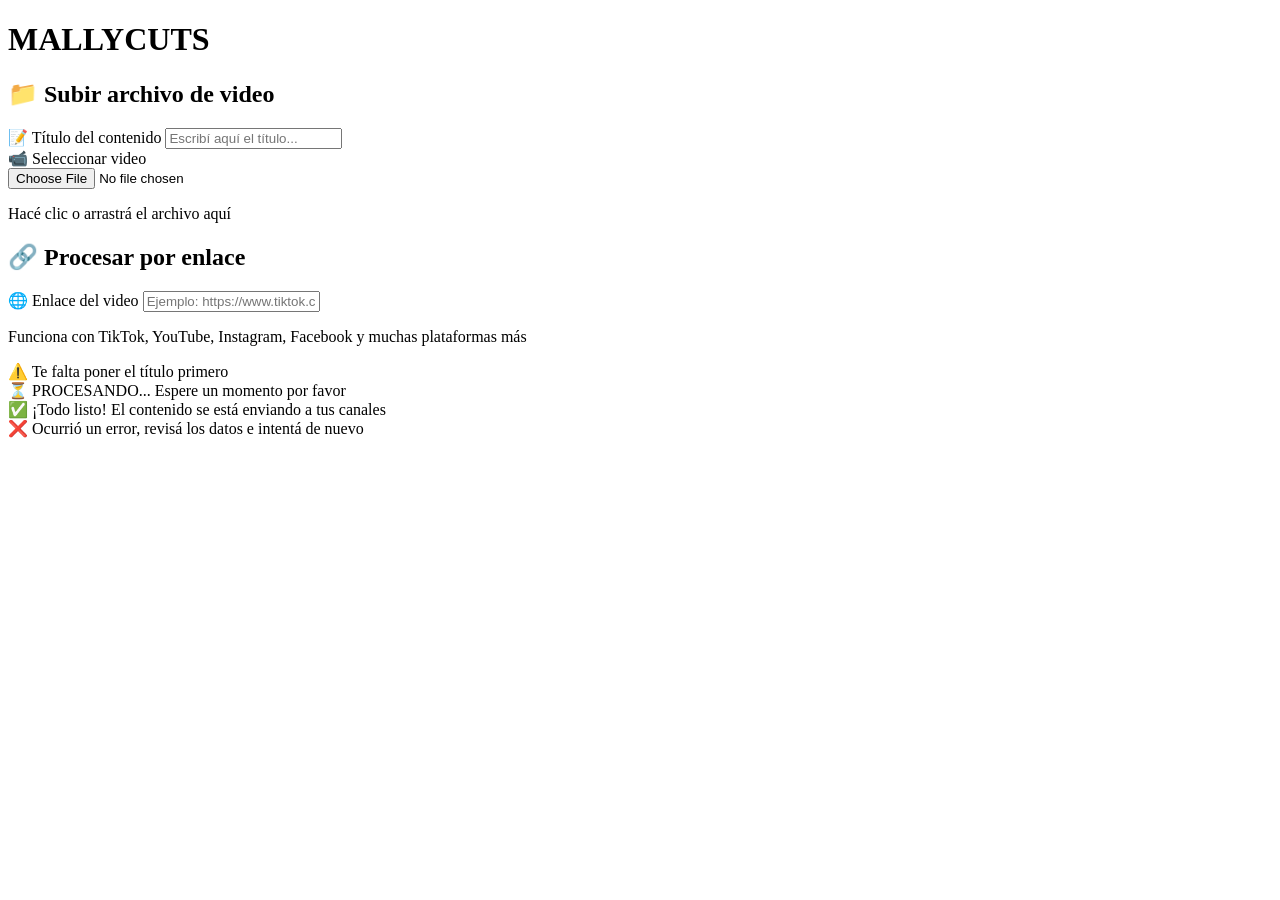
==== public/index.html @ 742247d6 "Crear public/index.html" ====
<!DOCTYPE html>
<html lang="es">
<head>
    <meta charset="UTF-8">
    <meta name="viewport" content="width=device-width, initial-scale=1.0">
    <title>MallyCuts</title>
    <link rel="stylesheet" href="estilo.css">
</head>
<body>
    <div class="contenedor-principal">
        <!-- TÍTULO PRINCIPAL -->
        <h1>MALLYCUTS</h1>

        <!-- 📤 SECCIÓN 1: SUBIR ARCHIVO DE VIDEO -->
        <div class="seccion">
            <h2>📁 Subir archivo de video</h2>
            <div class="caja-formulario">
                <div class="campo">
                    <label for="titulo">📝 Título del contenido</label>
                    <input 
                        type="text" 
                        id="titulo" 
                        placeholder="Escribí aquí el título..." 
                        autocomplete="off"
                    >
                </div>

                <div class="campo">
                    <label for="video">📹 Seleccionar video</label>
                    <div class="area-subida" id="areaSubida">
                        <input type="file" id="video" accept="video/*">
                        <p id="textoAyuda">Hacé clic o arrastrá el archivo aquí</p>
                        <span id="nombreArchivo" class="nombre-archivo"></span>
                    </div>
                </div>
            </div>
        </div>

        <!-- 🔗 SECCIÓN 2: PROCESAR POR ENLACE -->
        <div class="seccion">
            <h2>🔗 Procesar por enlace</h2>
            <div class="caja-formulario">
                <div class="campo">
                    <label for="enlace">🌐 Enlace del video</label>
                    <input 
                        type="url" 
                        id="enlace" 
                        placeholder="Ejemplo: https://www.tiktok.com/@usuario/video/123456789" 
                        autocomplete="off"
                    >
                    <p class="texto-ayuda">Funciona con TikTok, YouTube, Instagram, Facebook y muchas plataformas más</p>
                </div>
            </div>
        </div>

        <!-- ZONA DE MENSAJES DE ESTADO -->
        <div class="zona-mensajes">
            <div id="mensajeAlerta" class="mensaje alerta">
                ⚠️ Te falta poner el título primero
            </div>
            <div id="mensajeProcesando" class="mensaje procesando">
                ⏳ PROCESANDO... Espere un momento por favor
            </div>
            <div id="mensajeExito" class="mensaje exito">
                ✅ ¡Todo listo! El contenido se está enviando a tus canales
            </div>
            <div id="mensajeError" class="mensaje error">
                ❌ Ocurrió un error, revisá los datos e intentá de nuevo
            </div>
        </div>
    </div>

    <script>
        // --------------------------
        // ELEMENTOS DEL HTML
        // --------------------------
        // Para subir archivos
        const inputTitulo = document.getElementById('titulo');
        const inputVideo = document.getElementById('video');
        const textoAyuda = document.getElementById('textoAyuda');
        const nombreArchivo = document.getElementById('nombreArchivo');
        const areaSubida = document.getElementById('areaSubida');

        // Para procesar enlaces
        const inputEnlace = document.getElementById('enlace');

        // Mensajes
        const mensajeAlerta = document.getElementById('mensajeAlerta');
        const mensajeProcesando = document.getElementById('mensajeProcesando');
        const mensajeExito = document.getElementById('mensajeExito');
        const mensajeError = document.getElementById('mensajeError');

        // --------------------------
        // FUNCIONES AUXILIARES
        // --------------------------
        // Ocultar todos los mensajes
        function ocultarTodosLosMensajes() {
            mensajeAlerta.style.display = 'none';
            mensajeProcesando.style.display = 'none';
            mensajeExito.style.display = 'none';
            mensajeError.style.display = 'none';
        }

        // Mostrar solo el mensaje que corresponda
        function mostrarMensaje(mensaje) {
            ocultarTodosLosMensajes();
            mensaje.style.display = 'block';
        }

        // --------------------------
        // LÓGICA PARA SUBIR ARCHIVOS
        // --------------------------
        function verificarYProcesarArchivo() {
            const tituloEscrito = inputTitulo.value.trim();
            const archivoSeleccionado = inputVideo.files.length > 0;

            // Si hay video pero NO hay título
            if (archivoSeleccionado && !tituloEscrito) {
                mostrarMensaje(mensajeAlerta);
                return false;
            }

            // Si ya tenemos las dos cosas: ¡PROCESAR AUTOMÁTICAMENTE!
            if (tituloEscrito && archivoSeleccionado) {
                mostrarMensaje(mensajeProcesando);

                // Preparamos los datos para enviar
                const formData = new FormData();
                formData.append('titulo', tituloEscrito);
                formData.append('video', inputVideo.files[0]);

                // Enviamos al servidor
                fetch('/procesar', {
                    method: 'POST',
                    body: formData
                })
                .then(respuesta => respuesta.json())
                .then(datos => {
                    if (datos.status === 'ok') {
                        mostrarMensaje(mensajeExito);
                        // Limpiamos todo después de unos segundos
                        setTimeout(() => {
                            inputTitulo.value = '';
                            inputVideo.value = '';
                            nombreArchivo.textContent = '';
                            textoAyuda.style.display = 'block';
                            ocultarTodosLosMensajes();
                        }, 4500);
                    } else {
                        mostrarMensaje(mensajeError);
                    }
                })
                .catch(() => {
                    mostrarMensaje(mensajeError);
                });

                return true;
            }

            // Si falta alguno, no hacemos nada
            ocultarTodosLosMensajes();
            return false;
        }

        // Eventos para la sección de archivos
        inputTitulo.addEventListener('input', verificarYProcesarArchivo);

        inputVideo.addEventListener('change', () => {
            if (inputVideo.files.length > 0) {
                textoAyuda.style.display = 'none';
                nombreArchivo.textContent = `📁 Archivo: ${inputVideo.files[0].name}`;
            } else {
                textoAyuda.style.display = 'block';
                nombreArchivo.textContent = '';
            }
            verificarYProcesarArchivo();
        });

        // Efecto visual al arrastrar archivos
        areaSubida.addEventListener('dragover', (e) => {
            e.preventDefault();
            areaSubida.classList.add('activo');
        });

        areaSubida.addEventListener('dragleave', () => {
            areaSubida.classList.remove('activo');
        });

        areaSubida.addEventListener('drop', (e) => {
            e.preventDefault();
            areaSubida.classList.remove('activo');
            if (e.dataTransfer.files.length > 0) {
                inputVideo.files = e.dataTransfer.files;
                textoAyuda.style.display = 'none';
                nombreArchivo.textContent = `📁 Archivo: ${e.dataTransfer.files[0].name}`;
                verificarYProcesarArchivo();
            }
        });

        // --------------------------
        // LÓGICA PARA PROCESAR ENLACES
        // --------------------------
        function verificarYProcesarEnlace() {
            const enlaceIngresado = inputEnlace.value.trim();

            // Si el campo está vacío, no hacemos nada
            if (enlaceIngresado === '') {
                ocultarTodosLosMensajes();
                return;
            }

            // Si hay enlace, empezamos a procesar
            mostrarMensaje(mensajeProcesando);

            // Enviamos el enlace al servidor
            fetch('/procesar-enlace', {
                method: 'POST',
                headers: {
                    'Content-Type': 'application/json'
                },
                body: JSON.stringify({ enlace: enlaceIngresado })
            })
            .then(respuesta => respuesta.json())
            .then(datos => {
                if (datos.status === 'ok') {
                    mostrarMensaje(mensajeExito);
                    // Limpiamos el campo después de terminar
                    setTimeout(() => {
                        inputEnlace.value = '';
                        ocultarTodosLosMensajes();
                    }, 4500);
                } else {
                    mostrarMensaje(mensajeError);
                }
            })
            .catch(() => {
                mostrarMensaje(mensajeError);
            });
        }

        // Evento para que se procese automáticamente al terminar de escribir el enlace
        let temporizadorEnlace;
        inputEnlace.addEventListener('input', () => {
            // Esperamos 1.5 segundos después de que dejes de escribir para procesar
            clearTimeout(temporizadorEnlace);
            temporizadorEnlace = setTimeout(verificarYProcesarEnlace, 1500);
        });

    </script>
</body>
</html>
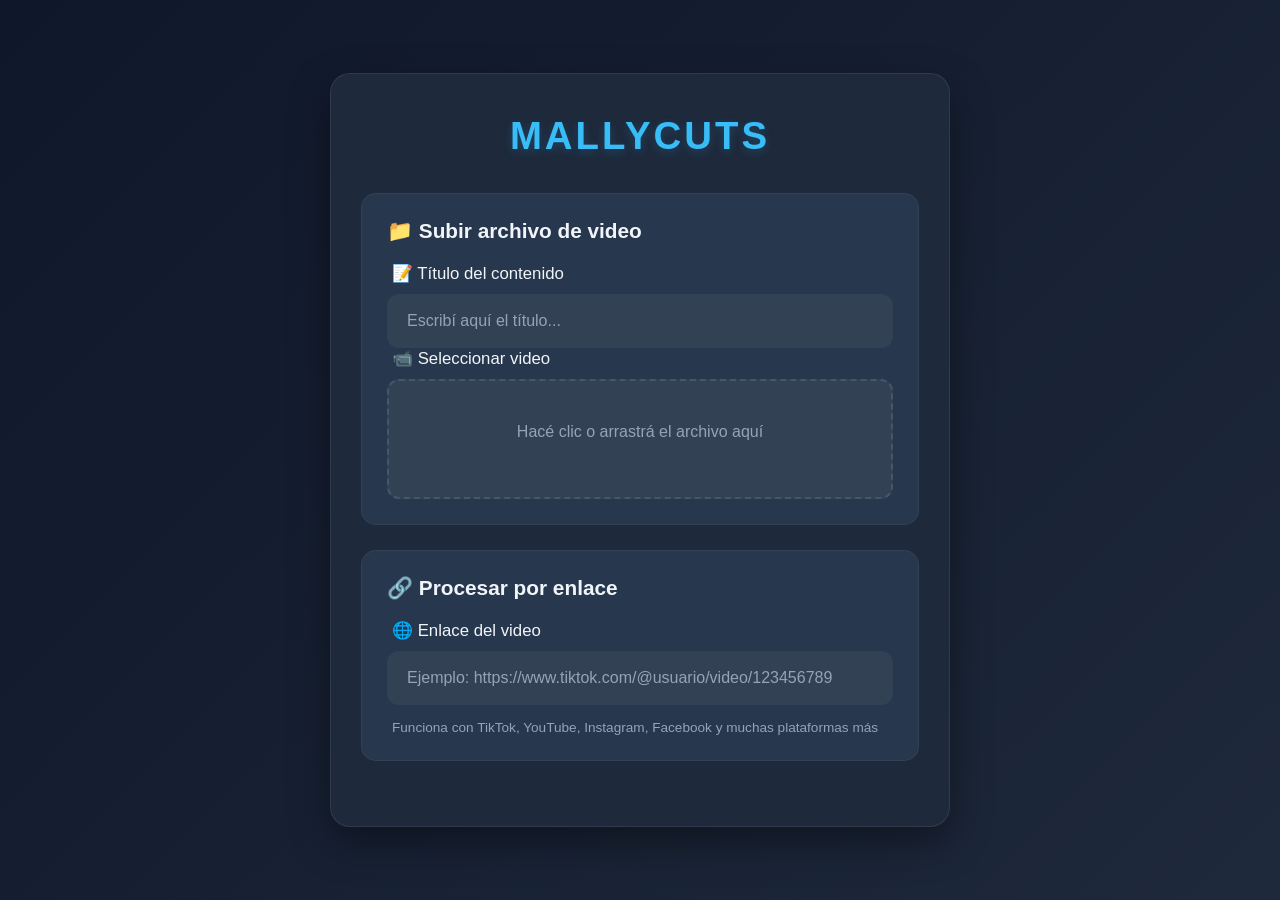
==== commit 1179c3a1: "Actualizar index.html" ====
--- a/public/index.html
+++ b/public/index.html
@@ -4,7 +4,7 @@
     <meta charset="UTF-8">
     <meta name="viewport" content="width=device-width, initial-scale=1.0">
     <title>MallyCuts</title>
-    <link rel="stylesheet" href="estilo.css">
+    <link rel="stylesheet" href="index.css">
 </head>
 <body>
     <div class="contenedor-principal">
--- a/public/index.css
+++ b/public/index.css
@@ -0,0 +1,285 @@
+/* ==============================================
+   🎨 ESTILOS GENERALES - MALLYCUTS
+   ============================================== */
+* {
+    margin: 0;
+    padding: 0;
+    box-sizing: border-box;
+    font-family: 'Segoe UI', Roboto, Oxygen, Ubuntu, Cantarell, sans-serif;
+}
+
+body {
+    background: linear-gradient(135deg, #0f172a 0%, #1e293b 100%);
+    min-height: 100vh;
+    display: flex;
+    align-items: center;
+    justify-content: center;
+    padding: 20px;
+}
+
+/* ==============================================
+   📦 CONTENEDOR PRINCIPAL
+   ============================================== */
+.contenedor-principal {
+    background-color: #1e293b;
+    width: 100%;
+    max-width: 620px;
+    border-radius: 20px;
+    padding: 40px 30px;
+    box-shadow: 0 15px 40px rgba(0, 0, 0, 0.4);
+    border: 1px solid rgba(255, 255, 255, 0.08);
+}
+
+/* ==============================================
+   📝 TÍTULO PRINCIPAL
+   ============================================== */
+h1 {
+    color: #38bdf8;
+    text-align: center;
+    font-size: 2.4rem;
+    font-weight: 800;
+    text-transform: uppercase;
+    letter-spacing: 3px;
+    margin-bottom: 35px;
+    text-shadow: 0 3px 10px rgba(56, 189, 248, 0.2);
+}
+
+/* ==============================================
+   🧩 SECCIONES DE CONTENIDO
+   ============================================== */
+.seccion {
+    background-color: #27374d;
+    border-radius: 15px;
+    padding: 25px;
+    margin-bottom: 25px;
+    border: 1px solid rgba(255, 255, 255, 0.05);
+    transition: transform 0.3s ease, box-shadow 0.3s ease;
+}
+
+.seccion:hover {
+    transform: translateY(-3px);
+    box-shadow: 0 8px 25px rgba(0, 0, 0, 0.2);
+}
+
+.seccion h2 {
+    color: #f1f5f9;
+    font-size: 1.3rem;
+    font-weight: 600;
+    margin-bottom: 20px;
+    display: flex;
+    align-items: center;
+    gap: 8px;
+}
+
+/* ==============================================
+   📋 CAMPOS DEL FORMULARIO
+   ============================================== */
+.campo {
+    display: flex;
+    flex-direction: column;
+    gap: 10px;
+}
+
+label {
+    color: #f1f5f9;
+    font-size: 1.05rem;
+    font-weight: 500;
+    padding-left: 5px;
+}
+
+/* Campo de texto y enlace */
+input[type="text"],
+input[type="url"] {
+    padding: 16px 18px;
+    border: 2px solid transparent;
+    border-radius: 12px;
+    background-color: #334155;
+    color: #f8fafc;
+    font-size: 1rem;
+    transition: all 0.3s ease;
+}
+
+input[type="text"]:focus,
+input[type="url"]:focus {
+    outline: none;
+    border-color: #38bdf8;
+    background-color: #27374d;
+    box-shadow: 0 0 0 4px rgba(56, 189, 248, 0.1);
+}
+
+input[type="text"]::placeholder,
+input[type="url"]::placeholder {
+    color: #94a3b8;
+}
+
+/* Texto de ayuda pequeño */
+.texto-ayuda {
+    color: #94a3b8;
+    font-size: 0.85rem;
+    margin-top: 5px;
+    padding-left: 5px;
+}
+
+/* ==============================================
+   📤 ÁREA DE SUBIDA DE ARCHIVOS
+   ============================================== */
+.area-subida {
+    position: relative;
+    padding: 40px 25px;
+    border: 2px dashed #475569;
+    border-radius: 12px;
+    background-color: #334155;
+    text-align: center;
+    cursor: pointer;
+    transition: all 0.3s ease;
+    min-height: 120px;
+    display: flex;
+    flex-direction: column;
+    align-items: center;
+    justify-content: center;
+    gap: 15px;
+}
+
+.area-subida:hover,
+.area-subida.activo {
+    border-color: #38bdf8;
+    background-color: #27374d;
+}
+
+.area-subida input[type="file"] {
+    position: absolute;
+    width: 100%;
+    height: 100%;
+    top: 0;
+    left: 0;
+    opacity: 0;
+    cursor: pointer;
+}
+
+#textoAyuda {
+    color: #94a3b8;
+    font-size: 1rem;
+    pointer-events: none;
+}
+
+.nombre-archivo {
+    color: #7dd3fc;
+    font-size: 1rem;
+    font-weight: 500;
+    display: inline-block;
+    pointer-events: none;
+}
+
+/* ==============================================
+   📢 ZONA DE MENSAJES
+   ============================================== */
+.zona-mensajes {
+    margin-top: 10px;
+}
+
+.mensaje {
+    padding: 16px 20px;
+    border-radius: 12px;
+    text-align: center;
+    font-weight: 500;
+    font-size: 1rem;
+    display: none;
+    animation: aparecer 0.4s ease;
+    line-height: 1.5;
+}
+
+@keyframes aparecer {
+    from {
+        opacity: 0;
+        transform: translateY(10px);
+    }
+    to {
+        opacity: 1;
+        transform: translateY(0);
+    }
+}
+
+/* 🟡 Mensaje de alerta / advertencia */
+.alerta {
+    background-color: rgba(251, 191, 36, 0.15);
+    color: #fbbf24;
+    border: 1px solid rgba(251, 191, 36, 0.3);
+}
+
+/* 🔵 Mensaje de procesando */
+.procesando {
+    background-color: rgba(56, 189, 248, 0.15);
+    color: #38bdf8;
+    border: 1px solid rgba(56, 189, 248, 0.3);
+    position: relative;
+    overflow: hidden;
+}
+
+/* Animación de carga */
+.procesando::after {
+    content: '';
+    position: absolute;
+    top: 0;
+    left: -100%;
+    width: 100%;
+    height: 100%;
+    background: linear-gradient(90deg, transparent, rgba(255, 255, 255, 0.12), transparent);
+    animation: cargando 1.6s infinite linear;
+}
+
+@keyframes cargando {
+    100% {
+        left: 100%;
+    }
+}
+
+/* 🟢 Mensaje de éxito */
+.exito {
+    background-color: rgba(34, 197, 94, 0.15);
+    color: #22c55e;
+    border: 1px solid rgba(34, 197, 94, 0.3);
+}
+
+/* 🔴 Mensaje de error */
+.error {
+    background-color: rgba(239, 68, 68, 0.15);
+    color: #ef4444;
+    border: 1px solid rgba(239, 68, 68, 0.3);
+}
+
+/* ==============================================
+   📱 ADAPTACIÓN A PANTALLAS PEQUEÑAS
+   ============================================== */
+@media (max-width: 480px) {
+    .contenedor-principal {
+        padding: 25px 20px;
+    }
+
+    h1 {
+        font-size: 1.8rem;
+        letter-spacing: 2px;
+    }
+
+    .seccion {
+        padding: 20px 15px;
+    }
+
+    .seccion h2 {
+        font-size: 1.15rem;
+    }
+
+    input[type="text"],
+    input[type="url"] {
+        padding: 14px 16px;
+        font-size: 0.95rem;
+    }
+
+    .area-subida {
+        padding: 30px 15px;
+    }
+
+    .mensaje {
+        font-size: 0.9rem;
+        padding: 14px 15px;
+    }
+}
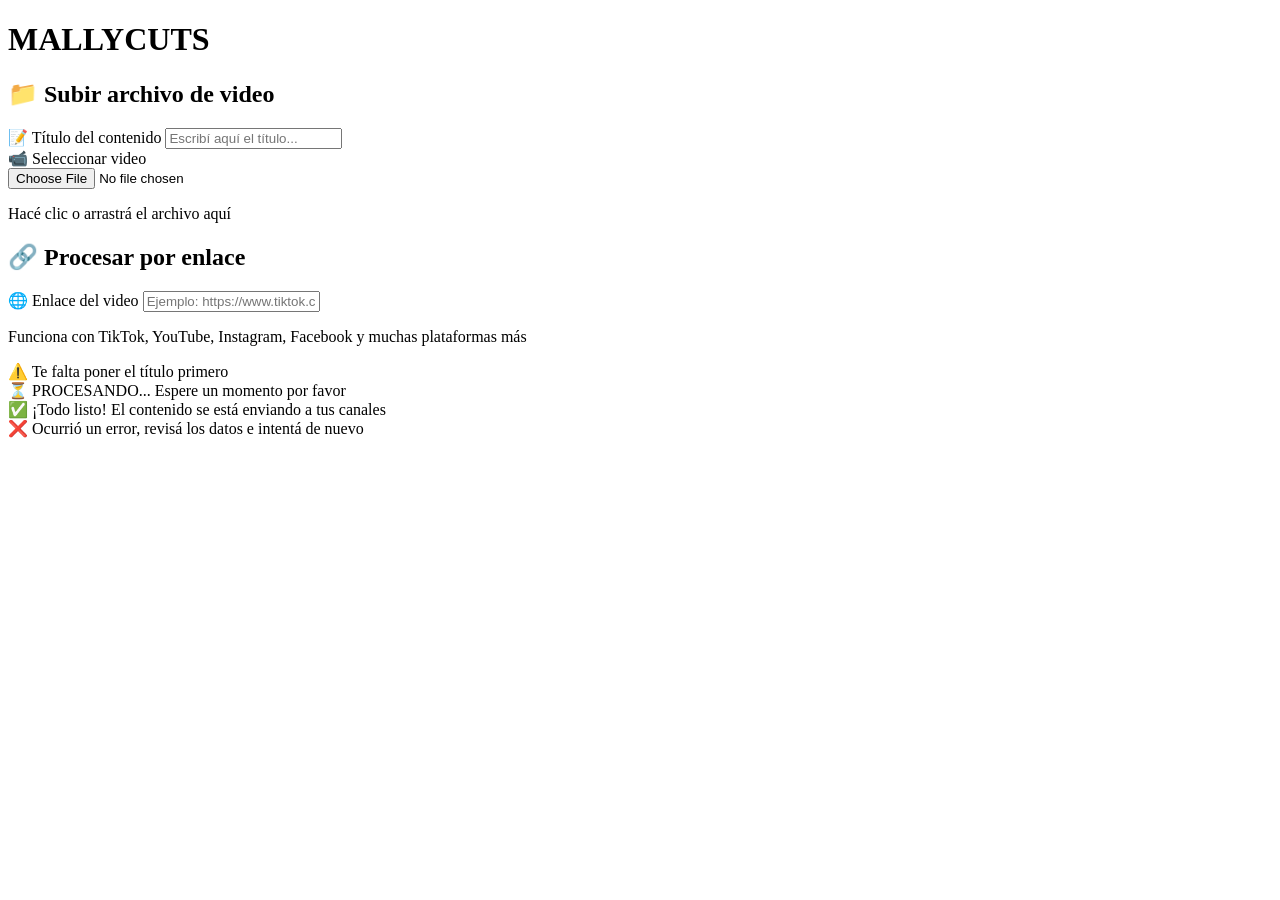
==== commit 249dc2ff: "Actualizar index.html" ====
--- a/public/index.html
+++ b/public/index.html
@@ -4,7 +4,7 @@
     <meta charset="UTF-8">
     <meta name="viewport" content="width=device-width, initial-scale=1.0">
     <title>MallyCuts</title>
-    <link rel="stylesheet" href="index.css">
+    <link rel="stylesheet" href="estilo.css">
 </head>
 <body>
     <div class="contenedor-principal">
@@ -31,6 +31,14 @@
                         <input type="file" id="video" accept="video/*">
                         <p id="textoAyuda">Hacé clic o arrastrá el archivo aquí</p>
                         <span id="nombreArchivo" class="nombre-archivo"></span>
+                    </div>
+                </div>
+
+                <!-- 📊 BARRA DE PROGRESO PARA SUBIDA -->
+                <div class="barra-progreso-contenedor" id="barraSubidaContenedor" style="display: none;">
+                    <div class="texto-progreso">Subiendo: <span id="porcentajeSubida">0%</span></div>
+                    <div class="barra-progreso-fondo">
+                        <div class="barra-progreso-relleno" id="barraSubida"></div>
                     </div>
                 </div>
             </div>
@@ -50,6 +58,14 @@
                     >
                     <p class="texto-ayuda">Funciona con TikTok, YouTube, Instagram, Facebook y muchas plataformas más</p>
                 </div>
+
+                <!-- 📊 BARRA DE PROGRESO PARA DESCARGA -->
+                <div class="barra-progreso-contenedor" id="barraDescargaContenedor" style="display: none;">
+                    <div class="texto-progreso">Procesando: <span id="porcentajeDescarga">0%</span></div>
+                    <div class="barra-progreso-fondo">
+                        <div class="barra-progreso-relleno" id="barraDescarga"></div>
+                    </div>
+                </div>
             </div>
         </div>
 
@@ -80,9 +96,15 @@
         const textoAyuda = document.getElementById('textoAyuda');
         const nombreArchivo = document.getElementById('nombreArchivo');
         const areaSubida = document.getElementById('areaSubida');
+        const barraSubidaContenedor = document.getElementById('barraSubidaContenedor');
+        const barraSubida = document.getElementById('barraSubida');
+        const porcentajeSubida = document.getElementById('porcentajeSubida');
 
         // Para procesar enlaces
         const inputEnlace = document.getElementById('enlace');
+        const barraDescargaContenedor = document.getElementById('barraDescargaContenedor');
+        const barraDescarga = document.getElementById('barraDescarga');
+        const porcentajeDescarga = document.getElementById('porcentajeDescarga');
 
         // Mensajes
         const mensajeAlerta = document.getElementById('mensajeAlerta');
@@ -107,6 +129,13 @@
             mensaje.style.display = 'block';
         }
 
+        // Reiniciar barra de progreso
+        function reiniciarBarra(barraContenedor, barraRelleno, textoPorcentaje) {
+            barraContenedor.style.display = 'none';
+            barraRelleno.style.width = '0%';
+            textoPorcentaje.textContent = '0%';
+        }
+
         // --------------------------
         // LÓGICA PARA SUBIR ARCHIVOS
         // --------------------------
@@ -123,36 +152,59 @@
             // Si ya tenemos las dos cosas: ¡PROCESAR AUTOMÁTICAMENTE!
             if (tituloEscrito && archivoSeleccionado) {
                 mostrarMensaje(mensajeProcesando);
+                reiniciarBarra(barraSubidaContenedor, barraSubida, porcentajeSubida);
+                barraSubidaContenedor.style.display = 'block';
 
                 // Preparamos los datos para enviar
                 const formData = new FormData();
                 formData.append('titulo', tituloEscrito);
                 formData.append('video', inputVideo.files[0]);
 
-                // Enviamos al servidor
-                fetch('/procesar', {
-                    method: 'POST',
-                    body: formData
-                })
-                .then(respuesta => respuesta.json())
-                .then(datos => {
-                    if (datos.status === 'ok') {
-                        mostrarMensaje(mensajeExito);
-                        // Limpiamos todo después de unos segundos
-                        setTimeout(() => {
-                            inputTitulo.value = '';
-                            inputVideo.value = '';
-                            nombreArchivo.textContent = '';
-                            textoAyuda.style.display = 'block';
-                            ocultarTodosLosMensajes();
-                        }, 4500);
+                // Creamos la petición para poder ver el progreso
+                const xhr = new XMLHttpRequest();
+                xhr.open('POST', '/procesar', true);
+
+                // Actualizar barra mientras se sube
+                xhr.upload.addEventListener('progress', (e) => {
+                    if (e.lengthComputable) {
+                        const porcentaje = Math.round((e.loaded / e.total) * 100);
+                        barraSubida.style.width = `${porcentaje}%`;
+                        porcentajeSubida.textContent = `${porcentaje}%`;
+                    }
+                });
+
+                // Cuando termina de subir
+                xhr.onload = function() {
+                    reiniciarBarra(barraSubidaContenedor, barraSubida, porcentajeSubida);
+                    
+                    if (xhr.status === 200) {
+                        const datos = JSON.parse(xhr.responseText);
+                        if (datos.status === 'ok') {
+                            mostrarMensaje(mensajeExito);
+                            // Limpiamos todo después de unos segundos
+                            setTimeout(() => {
+                                inputTitulo.value = '';
+                                inputVideo.value = '';
+                                nombreArchivo.textContent = '';
+                                textoAyuda.style.display = 'block';
+                                ocultarTodosLosMensajes();
+                            }, 4500);
+                        } else {
+                            mostrarMensaje(mensajeError);
+                        }
                     } else {
                         mostrarMensaje(mensajeError);
                     }
-                })
-                .catch(() => {
+                };
+
+                // Si hay error
+                xhr.onerror = function() {
+                    reiniciarBarra(barraSubidaContenedor, barraSubida, porcentajeSubida);
                     mostrarMensaje(mensajeError);
-                });
+                };
+
+                // Enviamos el archivo
+                xhr.send(formData);
 
                 return true;
             }
@@ -200,6 +252,30 @@
         // --------------------------
         // LÓGICA PARA PROCESAR ENLACES
         // --------------------------
+        function simularProgresoDescarga() {
+            // Como el progreso real de descarga está del lado del servidor, simulamos un progreso fluido
+            let progreso = 0;
+            const intervalo = setInterval(() => {
+                // Aumentamos de forma gradual, más lento al final
+                if (progreso < 30) {
+                    progreso += Math.random() * 8;
+                } else if (progreso < 70) {
+                    progreso += Math.random() * 4;
+                } else if (progreso < 90) {
+                    progreso += Math.random() * 1.5;
+                } else {
+                    progreso += 0.3;
+                }
+
+                // Redondeamos y limitamos a 99% hasta que termine todo
+                progreso = Math.min(Math.round(progreso), 99);
+                barraDescarga.style.width = `${progreso}%`;
+                porcentajeDescarga.textContent = `${progreso}%`;
+            }, 300);
+
+            return intervalo;
+        }
+
         function verificarYProcesarEnlace() {
             const enlaceIngresado = inputEnlace.value.trim();
 
@@ -211,6 +287,11 @@
 
             // Si hay enlace, empezamos a procesar
             mostrarMensaje(mensajeProcesando);
+            reiniciarBarra(barraDescargaContenedor, barraDescarga, porcentajeDescarga);
+            barraDescargaContenedor.style.display = 'block';
+
+            // Iniciamos la simulación de progreso
+            const intervaloProgreso = simularProgresoDescarga();
 
             // Enviamos el enlace al servidor
             fetch('/procesar-enlace', {
@@ -222,18 +303,30 @@
             })
             .then(respuesta => respuesta.json())
             .then(datos => {
-                if (datos.status === 'ok') {
-                    mostrarMensaje(mensajeExito);
-                    // Limpiamos el campo después de terminar
-                    setTimeout(() => {
-                        inputEnlace.value = '';
-                        ocultarTodosLosMensajes();
-                    }, 4500);
-                } else {
-                    mostrarMensaje(mensajeError);
-                }
+                clearInterval(intervaloProgreso);
+                
+                // Ponemos la barra al 100% al terminar
+                barraDescarga.style.width = `100%`;
+                porcentajeDescarga.textContent = `100%`;
+
+                setTimeout(() => {
+                    reiniciarBarra(barraDescargaContenedor, barraDescarga, porcentajeDescarga);
+                    
+                    if (datos.status === 'ok') {
+                        mostrarMensaje(mensajeExito);
+                        // Limpiamos el campo después de terminar
+                        setTimeout(() => {
+                            inputEnlace.value = '';
+                            ocultarTodosLosMensajes();
+                        }, 4500);
+                    } else {
+                        mostrarMensaje(mensajeError);
+                    }
+                }, 800);
             })
             .catch(() => {
+                clearInterval(intervaloProgreso);
+                reiniciarBarra(barraDescargaContenedor, barraDescarga, porcentajeDescarga);
                 mostrarMensaje(mensajeError);
             });
         }
@@ -248,4 +341,4 @@
 
     </script>
 </body>
-</html>+</html>
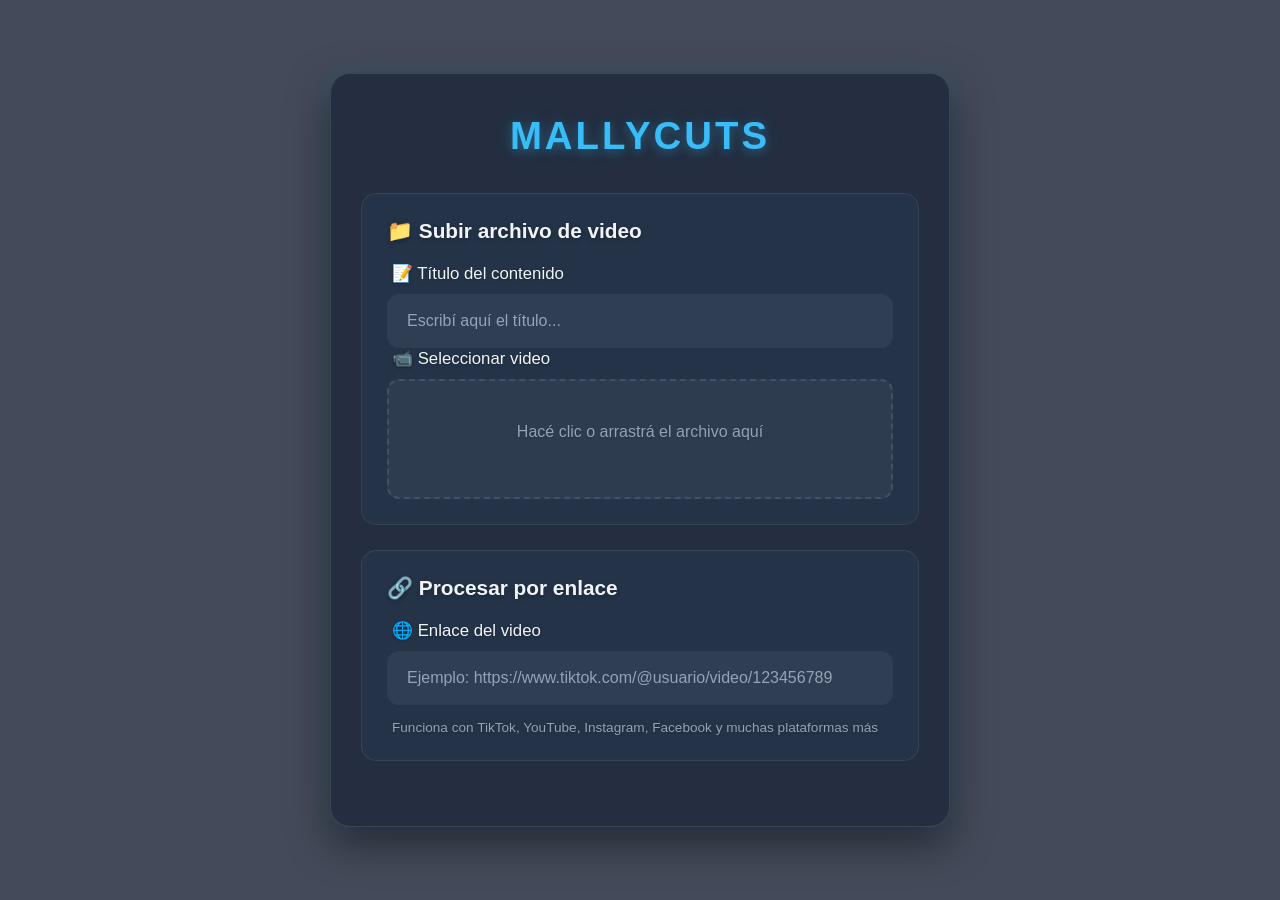
==== commit f753ecb7: "Actualizar index.html" ====
--- a/public/index.html
+++ b/public/index.html
@@ -4,7 +4,7 @@
     <meta charset="UTF-8">
     <meta name="viewport" content="width=device-width, initial-scale=1.0">
     <title>MallyCuts</title>
-    <link rel="stylesheet" href="estilo.css">
+    <link rel="stylesheet" href="index.css">
 </head>
 <body>
     <div class="contenedor-principal">
--- a/public/index.css
+++ b/public/index.css
@@ -0,0 +1,450 @@
+/* ==============================================
+   🎨 ESTILOS GENERALES - MALLYCUTS
+   ============================================== */
+* {
+    margin: 0;
+    padding: 0;
+    box-sizing: border-box;
+    font-family: 'Segoe UI', Roboto, Oxygen, Ubuntu, Cantarell, sans-serif;
+}
+
+body {
+    /* Imagen de fondo en alta calidad 4K */
+    background: url('https://i.pinimg.com/736x/9a/1f/27/9a1f276487119103122343588966869c.jpg') no-repeat center center fixed;
+    background-size: cover;
+    background-attachment: fixed;
+    position: relative;
+    min-height: 100vh;
+    display: flex;
+    align-items: center;
+    justify-content: center;
+    padding: 20px;
+}
+
+/* Capa de oscuridad para que el texto se lea bien */
+body::before {
+    content: '';
+    position: absolute;
+    top: 0;
+    left: 0;
+    width: 100%;
+    height: 100%;
+    background-color: rgba(15, 23, 42, 0.78);
+    z-index: 1;
+}
+
+/* Todos los elementos se colocan por encima de la capa oscura */
+.contenedor-principal {
+    position: relative;
+    z-index: 2;
+    background-color: rgba(30, 41, 59, 0.82);
+    width: 100%;
+    max-width: 620px;
+    border-radius: 20px;
+    padding: 40px 30px;
+    box-shadow: 0 15px 40px rgba(0, 0, 0, 0.5), 0 0 30px rgba(56, 189, 248, 0.15);
+    border: 1px solid rgba(255, 255, 255, 0.1);
+    backdrop-filter: blur(8px);
+    -webkit-backdrop-filter: blur(8px);
+}
+
+/* ==============================================
+   📝 TÍTULO PRINCIPAL
+   ============================================== */
+h1 {
+    color: #38bdf8;
+    text-align: center;
+    font-size: 2.4rem;
+    font-weight: 800;
+    text-transform: uppercase;
+    letter-spacing: 3px;
+    margin-bottom: 35px;
+    text-shadow: 0 3px 10px rgba(56, 189, 248, 0.3), 0 0 20px rgba(56, 189, 248, 0.15);
+}
+
+/* ==============================================
+   🧩 SECCIONES DE CONTENIDO
+   ============================================== */
+.seccion {
+    background-color: rgba(39, 55, 77, 0.8);
+    border-radius: 15px;
+    padding: 25px;
+    margin-bottom: 25px;
+    border: 1px solid rgba(255, 255, 255, 0.08);
+    transition: transform 0.3s ease, box-shadow 0.3s ease;
+    backdrop-filter: blur(5px);
+    -webkit-backdrop-filter: blur(5px);
+}
+
+.seccion:hover {
+    transform: translateY(-3px);
+    box-shadow: 0 8px 25px rgba(0, 0, 0, 0.3), 0 0 15px rgba(56, 189, 248, 0.1);
+}
+
+.seccion h2 {
+    color: #f1f5f9;
+    font-size: 1.3rem;
+    font-weight: 600;
+    margin-bottom: 20px;
+    display: flex;
+    align-items: center;
+    gap: 8px;
+    text-shadow: 0 2px 5px rgba(0, 0, 0, 0.3);
+}
+
+/* ==============================================
+   📋 CAMPOS DEL FORMULARIO
+   ============================================== */
+.campo {
+    display: flex;
+    flex-direction: column;
+    gap: 10px;
+}
+
+label {
+    color: #f1f5f9;
+    font-size: 1.05rem;
+    font-weight: 500;
+    padding-left: 5px;
+    text-shadow: 0 1px 3px rgba(0, 0, 0, 0.3);
+}
+
+/* Campos de texto y enlace */
+input[type="text"],
+input[type="url"] {
+    padding: 16px 18px;
+    border: 2px solid transparent;
+    border-radius: 12px;
+    background-color: rgba(51, 65, 85, 0.8);
+    color: #f8fafc;
+    font-size: 1rem;
+    transition: all 0.3s ease;
+    backdrop-filter: blur(3px);
+    -webkit-backdrop-filter: blur(3px);
+}
+
+input[type="text"]:focus,
+input[type="url"]:focus {
+    outline: none;
+    border-color: #38bdf8;
+    background-color: rgba(39, 55, 77, 0.9);
+    box-shadow: 0 0 0 4px rgba(56, 189, 248, 0.15), 0 2px 10px rgba(0, 0, 0, 0.2);
+}
+
+input[type="text"]::placeholder,
+input[type="url"]::placeholder {
+    color: #94a3b8;
+}
+
+/* Texto de ayuda pequeño */
+.texto-ayuda {
+    color: #94a3b8;
+    font-size: 0.85rem;
+    margin-top: 5px;
+    padding-left: 5px;
+    text-shadow: 0 1px 2px rgba(0, 0, 0, 0.2);
+}
+
+/* ==============================================
+   📤 ÁREA DE SUBIDA DE ARCHIVOS
+   ============================================== */
+.area-subida {
+    position: relative;
+    padding: 40px 25px;
+    border: 2px dashed rgba(71, 85, 105, 0.8);
+    border-radius: 12px;
+    background-color: rgba(51, 65, 85, 0.7);
+    text-align: center;
+    cursor: pointer;
+    transition: all 0.3s ease;
+    min-height: 120px;
+    display: flex;
+    flex-direction: column;
+    align-items: center;
+    justify-content: center;
+    gap: 15px;
+    backdrop-filter: blur(3px);
+    -webkit-backdrop-filter: blur(3px);
+}
+
+.area-subida:hover,
+.area-subida.activo {
+    border-color: #38bdf8;
+    background-color: rgba(39, 55, 77, 0.8);
+    box-shadow: 0 0 15px rgba(56, 189, 248, 0.1);
+}
+
+.area-subida input[type="file"] {
+    position: absolute;
+    width: 100%;
+    height: 100%;
+    top: 0;
+    left: 0;
+    opacity: 0;
+    cursor: pointer;
+}
+
+#textoAyuda {
+    color: #94a3b8;
+    font-size: 1rem;
+    pointer-events: none;
+    text-shadow: 0 1px 2px rgba(0, 0, 0, 0.2);
+}
+
+.nombre-archivo {
+    color: #7dd3fc;
+    font-size: 1rem;
+    font-weight: 500;
+    display: inline-block;
+    pointer-events: none;
+    text-shadow: 0 1px 3px rgba(0, 0, 0, 0.3);
+}
+
+/* ==============================================
+   📊 BARRA DE PROGRESO
+   ============================================== */
+.barra-progreso-contenedor {
+    margin-top: 20px;
+    width: 100%;
+}
+
+.texto-progreso {
+    color: #f1f5f9;
+    font-size: 0.95rem;
+    font-weight: 500;
+    margin-bottom: 8px;
+    display: flex;
+    justify-content: space-between;
+    align-items: center;
+    text-shadow: 0 1px 3px rgba(0, 0, 0, 0.3);
+}
+
+.barra-progreso-fondo {
+    width: 100%;
+    height: 14px;
+    background-color: rgba(51, 65, 85, 0.8);
+    border-radius: 10px;
+    overflow: hidden;
+    border: 1px solid rgba(255, 255, 255, 0.08);
+    box-shadow: inset 0 2px 5px rgba(0, 0, 0, 0.2);
+}
+
+.barra-progreso-relleno {
+    height: 100%;
+    width: 0%;
+    background: linear-gradient(90deg, #0ea5e9 0%, #38bdf8 50%, #7dd3fc 100%);
+    border-radius: 10px;
+    transition: width 0.3s ease;
+    box-shadow: 0 0 10px rgba(56, 189, 248, 0.4);
+    position: relative;
+    overflow: hidden;
+}
+
+/* Efecto brillante que recorre la barra */
+.barra-progreso-relleno::after {
+    content: '';
+    position: absolute;
+    top: 0;
+    left: -100%;
+    width: 100%;
+    height: 100%;
+    background: linear-gradient(90deg, transparent, rgba(255, 255, 255, 0.2), transparent);
+    animation: brillo 1.8s infinite linear;
+}
+
+@keyframes brillo {
+    100% {
+        left: 100%;
+    }
+}
+
+/* ==============================================
+   📢 ZONA DE MENSAJES
+   ============================================== */
+.zona-mensajes {
+    margin-top: 10px;
+}
+
+.mensaje {
+    padding: 16px 20px;
+    border-radius: 12px;
+    text-align: center;
+    font-weight: 500;
+    font-size: 1rem;
+    display: none;
+    animation: aparecer 0.4s ease;
+    line-height: 1.5;
+    text-shadow: 0 1px 3px rgba(0, 0, 0, 0.3);
+    backdrop-filter: blur(3px);
+    -webkit-backdrop-filter: blur(3px);
+}
+
+@keyframes aparecer {
+    from {
+        opacity: 0;
+        transform: translateY(10px);
+    }
+    to {
+        opacity: 1;
+        transform: translateY(0);
+    }
+}
+
+/* 🟡 Mensaje de alerta / advertencia */
+.alerta {
+    background-color: rgba(251, 191, 36, 0.15);
+    color: #fbbf24;
+    border: 1px solid rgba(251, 191, 36, 0.3);
+    box-shadow: 0 2px 10px rgba(251, 191, 36, 0.1);
+}
+
+/* 🔵 Mensaje de procesando */
+.procesando {
+    background-color: rgba(56, 189, 248, 0.15);
+    color: #38bdf8;
+    border: 1px solid rgba(56, 189, 248, 0.3);
+    box-shadow: 0 2px 10px rgba(56, 189, 248, 0.1);
+    position: relative;
+    overflow: hidden;
+}
+
+/* Animación de carga */
+.procesando::after {
+    content: '';
+    position: absolute;
+    top: 0;
+    left: -100%;
+    width: 100%;
+    height: 100%;
+    background: linear-gradient(90deg, transparent, rgba(255, 255, 255, 0.12), transparent);
+    animation: cargando 1.6s infinite linear;
+}
+
+@keyframes cargando {
+    100% {
+        left: 100%;
+    }
+}
+
+/* 🟢 Mensaje de éxito */
+.exito {
+    background-color: rgba(34, 197, 94, 0.15);
+    color: #22c55e;
+    border: 1px solid rgba(34, 197, 94, 0.3);
+    box-shadow: 0 2px 10px rgba(34, 197, 94, 0.1);
+}
+
+/* 🔴 Mensaje de error */
+.error {
+    background-color: rgba(239, 68, 68, 0.15);
+    color: #ef4444;
+    border: 1px solid rgba(239, 68, 68, 0.3);
+    box-shadow: 0 2px 10px rgba(239, 68, 68, 0.1);
+}
+
+/* ==============================================
+   📱 ADAPTACIÓN A PANTALLAS PEQUEÑAS (CELULARES)
+   ============================================== */
+@media (max-width: 480px) {
+    .contenedor-principal {
+        padding: 25px 20px;
+        margin: 10px;
+    }
+
+    h1 {
+        font-size: 1.8rem;
+        letter-spacing: 2px;
+    }
+
+    .seccion {
+        padding: 20px 15px;
+    }
+
+    .seccion h2 {
+        font-size: 1.15rem;
+    }
+
+    input[type="text"],
+    input[type="url"] {
+        padding: 14px 16px;
+        font-size: 0.95rem;
+    }
+
+    .area-subida {
+        padding: 30px 15px;
+    }
+
+    .mensaje {
+        font-size: 0.9rem;
+        padding: 14px 15px;
+    }
+
+    .texto-progreso {
+        font-size: 0.85rem;
+    }
+
+    .barra-progreso-fondo {
+        height: 12px;
+    }
+}
+
+/* ==============================================
+   🖥️ OPTIMIZACIÓN PARA PANTALLAS GRANDES Y 4K
+   ============================================== */
+@media (min-width: 2560px) {
+    .contenedor-principal {
+        max-width: 800px;
+        padding: 50px 40px;
+        border-radius: 30px;
+    }
+
+    h1 {
+        font-size: 3.2rem;
+        margin-bottom: 45px;
+    }
+
+    .seccion {
+        padding: 35px;
+        margin-bottom: 30px;
+        border-radius: 20px;
+    }
+
+    .seccion h2 {
+        font-size: 1.6rem;
+    }
+
+    input[type="text"],
+    input[type="url"] {
+        padding: 20px 22px;
+        font-size: 1.2rem;
+        border-radius: 15px;
+    }
+
+    .area-subida {
+        padding: 50px 35
+    min-height: 150px;
+    border-radius: 15px;
+}
+
+.texto-ayuda, #textoAyuda, .nombre-archivo {
+    font-size: 1.15rem;
+}
+
+.barra-progreso-fondo {
+    height: 18px;
+    border-radius: 12px;
+}
+
+.barra-progreso-relleno {
+    border-radius: 12px;
+}
+
+.mensaje {
+    font-size: 1.15rem;
+    padding: 20px 25px;
+}
+
+.texto-progreso {
+    font-size: 1.1rem;
+}
+
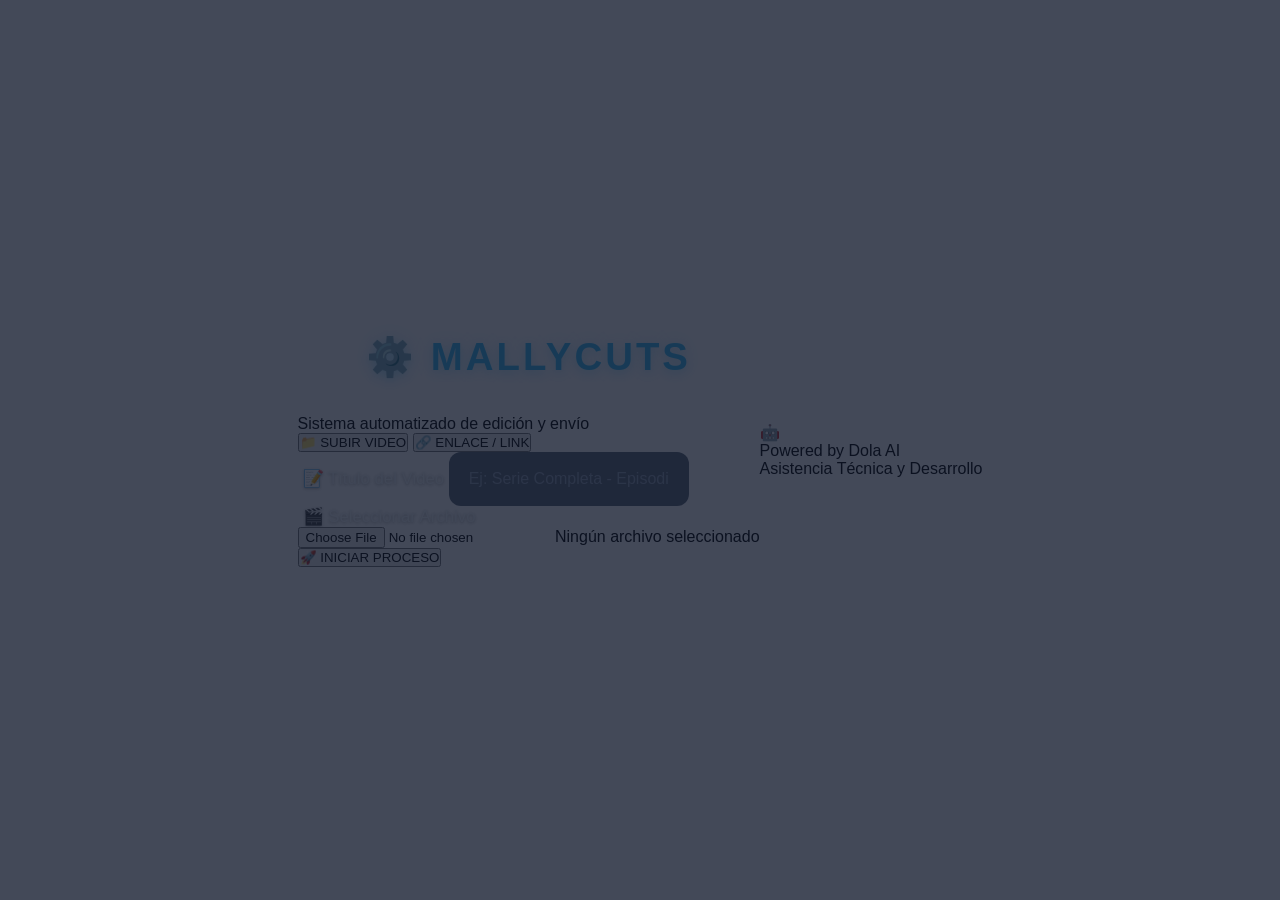
==== commit 0ede3ff6: "Actualizar index.html" ====
--- a/public/index.html
+++ b/public/index.html
@@ -3,342 +3,86 @@
 <head>
     <meta charset="UTF-8">
     <meta name="viewport" content="width=device-width, initial-scale=1.0">
-    <title>MallyCuts</title>
+    <title>MallyCuts - Sistema Profesional</title>
     <link rel="stylesheet" href="index.css">
 </head>
 <body>
-    <div class="contenedor-principal">
-        <!-- TÍTULO PRINCIPAL -->
-        <h1>MALLYCUTS</h1>
+    <div class="container">
+        <header>
+            <h1>⚙️ MALLYCUTS</h1>
+            <p>Sistema automatizado de edición y envío</p>
+        </header>
 
-        <!-- 📤 SECCIÓN 1: SUBIR ARCHIVO DE VIDEO -->
-        <div class="seccion">
-            <h2>📁 Subir archivo de video</h2>
-            <div class="caja-formulario">
-                <div class="campo">
-                    <label for="titulo">📝 Título del contenido</label>
-                    <input 
-                        type="text" 
-                        id="titulo" 
-                        placeholder="Escribí aquí el título..." 
-                        autocomplete="off"
-                    >
-                </div>
-
-                <div class="campo">
-                    <label for="video">📹 Seleccionar video</label>
-                    <div class="area-subida" id="areaSubida">
-                        <input type="file" id="video" accept="video/*">
-                        <p id="textoAyuda">Hacé clic o arrastrá el archivo aquí</p>
-                        <span id="nombreArchivo" class="nombre-archivo"></span>
-                    </div>
-                </div>
-
-                <!-- 📊 BARRA DE PROGRESO PARA SUBIDA -->
-                <div class="barra-progreso-contenedor" id="barraSubidaContenedor" style="display: none;">
-                    <div class="texto-progreso">Subiendo: <span id="porcentajeSubida">0%</span></div>
-                    <div class="barra-progreso-fondo">
-                        <div class="barra-progreso-relleno" id="barraSubida"></div>
-                    </div>
-                </div>
-            </div>
+        <!-- 🎛️ PANEL DE OPCIONES -->
+        <div class="opciones-panel">
+            <button id="btnArchivo" class="boton-opcion activo">
+                📁 SUBIR VIDEO
+            </button>
+            <button id="btnEnlace" class="boton-opcion">
+                🔗 ENLACE / LINK
+            </button>
         </div>
 
-        <!-- 🔗 SECCIÓN 2: PROCESAR POR ENLACE -->
-        <div class="seccion">
-            <h2>🔗 Procesar por enlace</h2>
-            <div class="caja-formulario">
-                <div class="campo">
-                    <label for="enlace">🌐 Enlace del video</label>
-                    <input 
-                        type="url" 
-                        id="enlace" 
-                        placeholder="Ejemplo: https://www.tiktok.com/@usuario/video/123456789" 
-                        autocomplete="off"
-                    >
-                    <p class="texto-ayuda">Funciona con TikTok, YouTube, Instagram, Facebook y muchas plataformas más</p>
-                </div>
+        <main>
+            <!-- 📂 SECCIÓN: SUBIR ARCHIVO -->
+            <div id="seccionArchivo" class="seccion-formulario">
+                <form id="formularioArchivo" enctype="multipart/form-data">
+                    
+                    <div class="input-group">
+                        <label for="titulo">📝 Título del Video</label>
+                        <input type="text" id="titulo" name="titulo" placeholder="Ej: Serie Completa - Episodio 1" required>
+                    </div>
 
-                <!-- 📊 BARRA DE PROGRESO PARA DESCARGA -->
-                <div class="barra-progreso-contenedor" id="barraDescargaContenedor" style="display: none;">
-                    <div class="texto-progreso">Procesando: <span id="porcentajeDescarga">0%</span></div>
-                    <div class="barra-progreso-fondo">
-                        <div class="barra-progreso-relleno" id="barraDescarga"></div>
+                    <div class="input-group">
+                        <label for="video">🎬 Seleccionar Archivo</label>
+                        <div class="file-input">
+                            <input type="file" id="video" name="archivo_video" accept="video/*" required>
+                            <span id="file-label">Ningún archivo seleccionado</span>
+                        </div>
                     </div>
-                </div>
+
+                    <button type="submit" class="btn-procesar">
+                        🚀 INICIAR PROCESO
+                    </button>
+                </form>
             </div>
+
+            <!-- 🔗 SECCIÓN: PEGAR ENLACE -->
+            <div id="seccionEnlace" class="seccion-formulario" style="display: none;">
+                <form id="formularioEnlace">
+                    
+                    <div class="input-group">
+                        <label for="tituloEnlace">📝 Título del Video</label>
+                        <input type="text" id="tituloEnlace" name="titulo" placeholder="Ej: Serie Completa - Episodio 1" required>
+                    </div>
+
+                    <div class="input-group">
+                        <label for="url">🔗 Pegar Enlace / URL</label>
+                        <input type="url" id="url" name="url" placeholder="https://..." required>
+                    </div>
+
+                    <button type="submit" class="btn-procesar">
+                        🚀 DESCARGAR Y PROCESAR
+                    </button>
+                </form>
+            </div>
+
+            <div id="resultado" class="resultado"></div>
+        </main>
+    </div>
+
+    <!-- 🍯 PUBLICIDAD -->
+    <div class="publicidad">
+        <div class="avatar-placeholder">
+            <span>🤖</span>
         </div>
-
-        <!-- ZONA DE MENSAJES DE ESTADO -->
-        <div class="zona-mensajes">
-            <div id="mensajeAlerta" class="mensaje alerta">
-                ⚠️ Te falta poner el título primero
-            </div>
-            <div id="mensajeProcesando" class="mensaje procesando">
-                ⏳ PROCESANDO... Espere un momento por favor
-            </div>
-            <div id="mensajeExito" class="mensaje exito">
-                ✅ ¡Todo listo! El contenido se está enviando a tus canales
-            </div>
-            <div id="mensajeError" class="mensaje error">
-                ❌ Ocurrió un error, revisá los datos e intentá de nuevo
-            </div>
+        <div class="texto-publi">
+            <p class="titulo-publi">Powered by Dola AI</p>
+            <p class="subtitulo-publi">Asistencia Técnica y Desarrollo</p>
         </div>
     </div>
 
-    <script>
-        // --------------------------
-        // ELEMENTOS DEL HTML
-        // --------------------------
-        // Para subir archivos
-        const inputTitulo = document.getElementById('titulo');
-        const inputVideo = document.getElementById('video');
-        const textoAyuda = document.getElementById('textoAyuda');
-        const nombreArchivo = document.getElementById('nombreArchivo');
-        const areaSubida = document.getElementById('areaSubida');
-        const barraSubidaContenedor = document.getElementById('barraSubidaContenedor');
-        const barraSubida = document.getElementById('barraSubida');
-        const porcentajeSubida = document.getElementById('porcentajeSubida');
-
-        // Para procesar enlaces
-        const inputEnlace = document.getElementById('enlace');
-        const barraDescargaContenedor = document.getElementById('barraDescargaContenedor');
-        const barraDescarga = document.getElementById('barraDescarga');
-        const porcentajeDescarga = document.getElementById('porcentajeDescarga');
-
-        // Mensajes
-        const mensajeAlerta = document.getElementById('mensajeAlerta');
-        const mensajeProcesando = document.getElementById('mensajeProcesando');
-        const mensajeExito = document.getElementById('mensajeExito');
-        const mensajeError = document.getElementById('mensajeError');
-
-        // --------------------------
-        // FUNCIONES AUXILIARES
-        // --------------------------
-        // Ocultar todos los mensajes
-        function ocultarTodosLosMensajes() {
-            mensajeAlerta.style.display = 'none';
-            mensajeProcesando.style.display = 'none';
-            mensajeExito.style.display = 'none';
-            mensajeError.style.display = 'none';
-        }
-
-        // Mostrar solo el mensaje que corresponda
-        function mostrarMensaje(mensaje) {
-            ocultarTodosLosMensajes();
-            mensaje.style.display = 'block';
-        }
-
-        // Reiniciar barra de progreso
-        function reiniciarBarra(barraContenedor, barraRelleno, textoPorcentaje) {
-            barraContenedor.style.display = 'none';
-            barraRelleno.style.width = '0%';
-            textoPorcentaje.textContent = '0%';
-        }
-
-        // --------------------------
-        // LÓGICA PARA SUBIR ARCHIVOS
-        // --------------------------
-        function verificarYProcesarArchivo() {
-            const tituloEscrito = inputTitulo.value.trim();
-            const archivoSeleccionado = inputVideo.files.length > 0;
-
-            // Si hay video pero NO hay título
-            if (archivoSeleccionado && !tituloEscrito) {
-                mostrarMensaje(mensajeAlerta);
-                return false;
-            }
-
-            // Si ya tenemos las dos cosas: ¡PROCESAR AUTOMÁTICAMENTE!
-            if (tituloEscrito && archivoSeleccionado) {
-                mostrarMensaje(mensajeProcesando);
-                reiniciarBarra(barraSubidaContenedor, barraSubida, porcentajeSubida);
-                barraSubidaContenedor.style.display = 'block';
-
-                // Preparamos los datos para enviar
-                const formData = new FormData();
-                formData.append('titulo', tituloEscrito);
-                formData.append('video', inputVideo.files[0]);
-
-                // Creamos la petición para poder ver el progreso
-                const xhr = new XMLHttpRequest();
-                xhr.open('POST', '/procesar', true);
-
-                // Actualizar barra mientras se sube
-                xhr.upload.addEventListener('progress', (e) => {
-                    if (e.lengthComputable) {
-                        const porcentaje = Math.round((e.loaded / e.total) * 100);
-                        barraSubida.style.width = `${porcentaje}%`;
-                        porcentajeSubida.textContent = `${porcentaje}%`;
-                    }
-                });
-
-                // Cuando termina de subir
-                xhr.onload = function() {
-                    reiniciarBarra(barraSubidaContenedor, barraSubida, porcentajeSubida);
-                    
-                    if (xhr.status === 200) {
-                        const datos = JSON.parse(xhr.responseText);
-                        if (datos.status === 'ok') {
-                            mostrarMensaje(mensajeExito);
-                            // Limpiamos todo después de unos segundos
-                            setTimeout(() => {
-                                inputTitulo.value = '';
-                                inputVideo.value = '';
-                                nombreArchivo.textContent = '';
-                                textoAyuda.style.display = 'block';
-                                ocultarTodosLosMensajes();
-                            }, 4500);
-                        } else {
-                            mostrarMensaje(mensajeError);
-                        }
-                    } else {
-                        mostrarMensaje(mensajeError);
-                    }
-                };
-
-                // Si hay error
-                xhr.onerror = function() {
-                    reiniciarBarra(barraSubidaContenedor, barraSubida, porcentajeSubida);
-                    mostrarMensaje(mensajeError);
-                };
-
-                // Enviamos el archivo
-                xhr.send(formData);
-
-                return true;
-            }
-
-            // Si falta alguno, no hacemos nada
-            ocultarTodosLosMensajes();
-            return false;
-        }
-
-        // Eventos para la sección de archivos
-        inputTitulo.addEventListener('input', verificarYProcesarArchivo);
-
-        inputVideo.addEventListener('change', () => {
-            if (inputVideo.files.length > 0) {
-                textoAyuda.style.display = 'none';
-                nombreArchivo.textContent = `📁 Archivo: ${inputVideo.files[0].name}`;
-            } else {
-                textoAyuda.style.display = 'block';
-                nombreArchivo.textContent = '';
-            }
-            verificarYProcesarArchivo();
-        });
-
-        // Efecto visual al arrastrar archivos
-        areaSubida.addEventListener('dragover', (e) => {
-            e.preventDefault();
-            areaSubida.classList.add('activo');
-        });
-
-        areaSubida.addEventListener('dragleave', () => {
-            areaSubida.classList.remove('activo');
-        });
-
-        areaSubida.addEventListener('drop', (e) => {
-            e.preventDefault();
-            areaSubida.classList.remove('activo');
-            if (e.dataTransfer.files.length > 0) {
-                inputVideo.files = e.dataTransfer.files;
-                textoAyuda.style.display = 'none';
-                nombreArchivo.textContent = `📁 Archivo: ${e.dataTransfer.files[0].name}`;
-                verificarYProcesarArchivo();
-            }
-        });
-
-        // --------------------------
-        // LÓGICA PARA PROCESAR ENLACES
-        // --------------------------
-        function simularProgresoDescarga() {
-            // Como el progreso real de descarga está del lado del servidor, simulamos un progreso fluido
-            let progreso = 0;
-            const intervalo = setInterval(() => {
-                // Aumentamos de forma gradual, más lento al final
-                if (progreso < 30) {
-                    progreso += Math.random() * 8;
-                } else if (progreso < 70) {
-                    progreso += Math.random() * 4;
-                } else if (progreso < 90) {
-                    progreso += Math.random() * 1.5;
-                } else {
-                    progreso += 0.3;
-                }
-
-                // Redondeamos y limitamos a 99% hasta que termine todo
-                progreso = Math.min(Math.round(progreso), 99);
-                barraDescarga.style.width = `${progreso}%`;
-                porcentajeDescarga.textContent = `${progreso}%`;
-            }, 300);
-
-            return intervalo;
-        }
-
-        function verificarYProcesarEnlace() {
-            const enlaceIngresado = inputEnlace.value.trim();
-
-            // Si el campo está vacío, no hacemos nada
-            if (enlaceIngresado === '') {
-                ocultarTodosLosMensajes();
-                return;
-            }
-
-            // Si hay enlace, empezamos a procesar
-            mostrarMensaje(mensajeProcesando);
-            reiniciarBarra(barraDescargaContenedor, barraDescarga, porcentajeDescarga);
-            barraDescargaContenedor.style.display = 'block';
-
-            // Iniciamos la simulación de progreso
-            const intervaloProgreso = simularProgresoDescarga();
-
-            // Enviamos el enlace al servidor
-            fetch('/procesar-enlace', {
-                method: 'POST',
-                headers: {
-                    'Content-Type': 'application/json'
-                },
-                body: JSON.stringify({ enlace: enlaceIngresado })
-            })
-            .then(respuesta => respuesta.json())
-            .then(datos => {
-                clearInterval(intervaloProgreso);
-                
-                // Ponemos la barra al 100% al terminar
-                barraDescarga.style.width = `100%`;
-                porcentajeDescarga.textContent = `100%`;
-
-                setTimeout(() => {
-                    reiniciarBarra(barraDescargaContenedor, barraDescarga, porcentajeDescarga);
-                    
-                    if (datos.status === 'ok') {
-                        mostrarMensaje(mensajeExito);
-                        // Limpiamos el campo después de terminar
-                        setTimeout(() => {
-                            inputEnlace.value = '';
-                            ocultarTodosLosMensajes();
-                        }, 4500);
-                    } else {
-                        mostrarMensaje(mensajeError);
-                    }
-                }, 800);
-            })
-            .catch(() => {
-                clearInterval(intervaloProgreso);
-                reiniciarBarra(barraDescargaContenedor, barraDescarga, porcentajeDescarga);
-                mostrarMensaje(mensajeError);
-            });
-        }
-
-        // Evento para que se procese automáticamente al terminar de escribir el enlace
-        let temporizadorEnlace;
-        inputEnlace.addEventListener('input', () => {
-            // Esperamos 1.5 segundos después de que dejes de escribir para procesar
-            clearTimeout(temporizadorEnlace);
-            temporizadorEnlace = setTimeout(verificarYProcesarEnlace, 1500);
-        });
-
-    </script>
+    <!-- 🎮 CONTROLADOR EXTERNO -->
+    <script src="/index.js"></script>
 </body>
 </html>
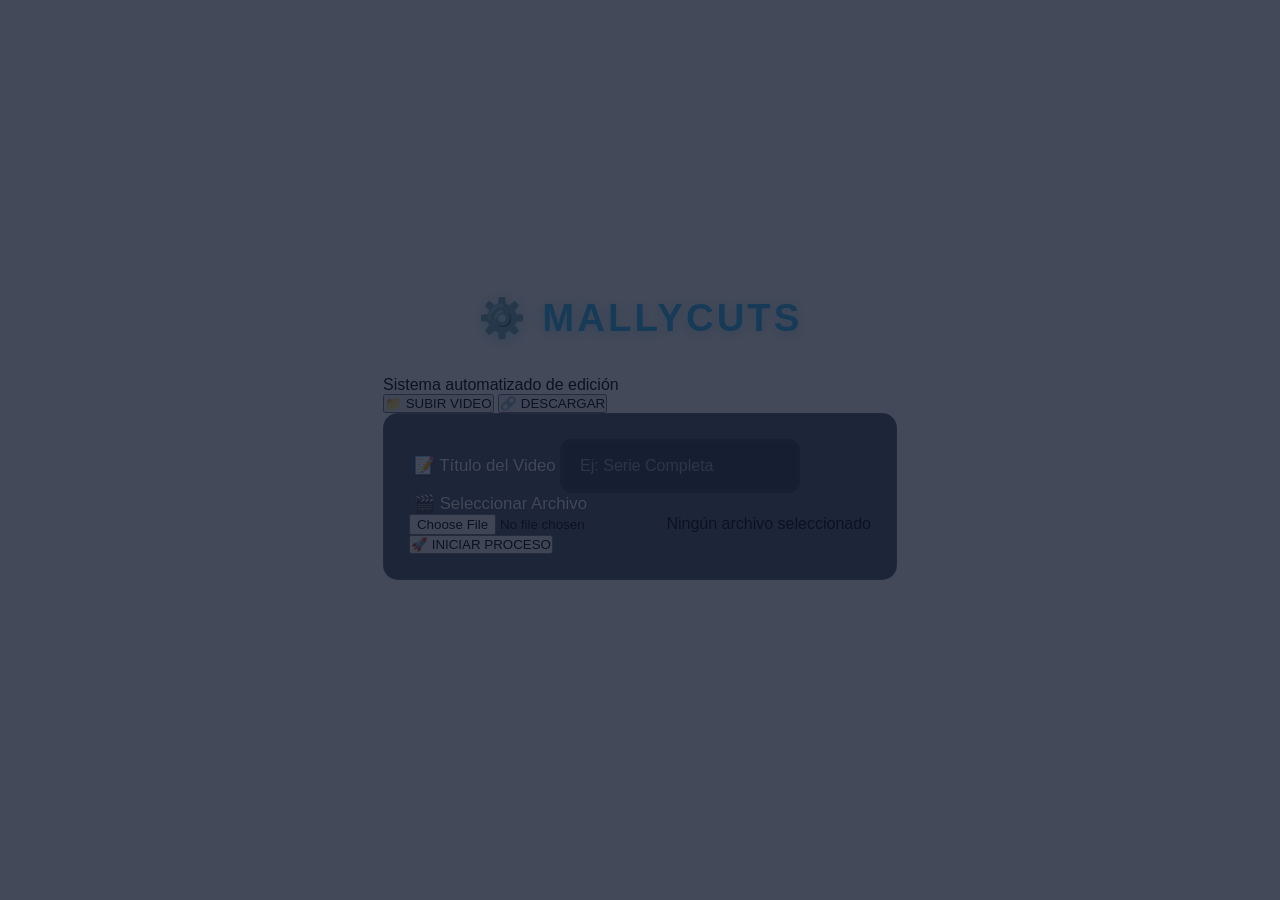
==== commit 60022638: "Actualizar index.html" ====
--- a/public/index.html
+++ b/public/index.html
@@ -10,27 +10,21 @@
     <div class="container">
         <header>
             <h1>⚙️ MALLYCUTS</h1>
-            <p>Sistema automatizado de edición y envío</p>
+            <p>Sistema automatizado de edición</p>
         </header>
 
-        <!-- 🎛️ PANEL DE OPCIONES -->
         <div class="opciones-panel">
-            <button id="btnArchivo" class="boton-opcion activo">
-                📁 SUBIR VIDEO
-            </button>
-            <button id="btnEnlace" class="boton-opcion">
-                🔗 ENLACE / LINK
-            </button>
+            <button id="btnArchivo" class="boton-opcion activo">📁 SUBIR VIDEO</button>
+            <button id="btnEnlace" class="boton-opcion">🔗 DESCARGAR</button>
         </div>
 
         <main>
-            <!-- 📂 SECCIÓN: SUBIR ARCHIVO -->
-            <div id="seccionArchivo" class="seccion-formulario">
-                <form id="formularioArchivo" enctype="multipart/form-data">
-                    
+            <!-- SECCIÓN SUBIR ARCHIVO -->
+            <div id="seccionArchivo" class="seccion">
+                <form id="formularioArchivo">
                     <div class="input-group">
                         <label for="titulo">📝 Título del Video</label>
-                        <input type="text" id="titulo" name="titulo" placeholder="Ej: Serie Completa - Episodio 1" required>
+                        <input type="text" id="titulo" name="titulo" placeholder="Ej: Serie Completa" required>
                     </div>
 
                     <div class="input-group">
@@ -41,48 +35,23 @@
                         </div>
                     </div>
 
-                    <button type="submit" class="btn-procesar">
-                        🚀 INICIAR PROCESO
-                    </button>
+                    <button type="submit" class="btn-procesar">🚀 INICIAR PROCESO</button>
                 </form>
             </div>
 
-            <!-- 🔗 SECCIÓN: PEGAR ENLACE -->
-            <div id="seccionEnlace" class="seccion-formulario" style="display: none;">
-                <form id="formularioEnlace">
-                    
-                    <div class="input-group">
-                        <label for="tituloEnlace">📝 Título del Video</label>
-                        <input type="text" id="tituloEnlace" name="titulo" placeholder="Ej: Serie Completa - Episodio 1" required>
-                    </div>
-
-                    <div class="input-group">
-                        <label for="url">🔗 Pegar Enlace / URL</label>
-                        <input type="url" id="url" name="url" placeholder="https://..." required>
-                    </div>
-
-                    <button type="submit" class="btn-procesar">
-                        🚀 DESCARGAR Y PROCESAR
-                    </button>
-                </form>
+            <!-- SECCIÓN DESCARGA (REDIRIJE) -->
+            <div id="seccionEnlace" class="seccion" style="display: none;">
+                <div class="redirect-card">
+                    <h2>🔗 Módulo de Descargas</h2>
+                    <p>Ve a la página especial para gestionar enlaces:</p>
+                    <a href="/descarga.html" class="btn-ir">📥 IR A DESCARGAS</a>
+                </div>
             </div>
 
             <div id="resultado" class="resultado"></div>
         </main>
     </div>
 
-    <!-- 🍯 PUBLICIDAD -->
-    <div class="publicidad">
-        <div class="avatar-placeholder">
-            <span>🤖</span>
-        </div>
-        <div class="texto-publi">
-            <p class="titulo-publi">Powered by Dola AI</p>
-            <p class="subtitulo-publi">Asistencia Técnica y Desarrollo</p>
-        </div>
-    </div>
-
-    <!-- 🎮 CONTROLADOR EXTERNO -->
     <script src="/index.js"></script>
 </body>
 </html>
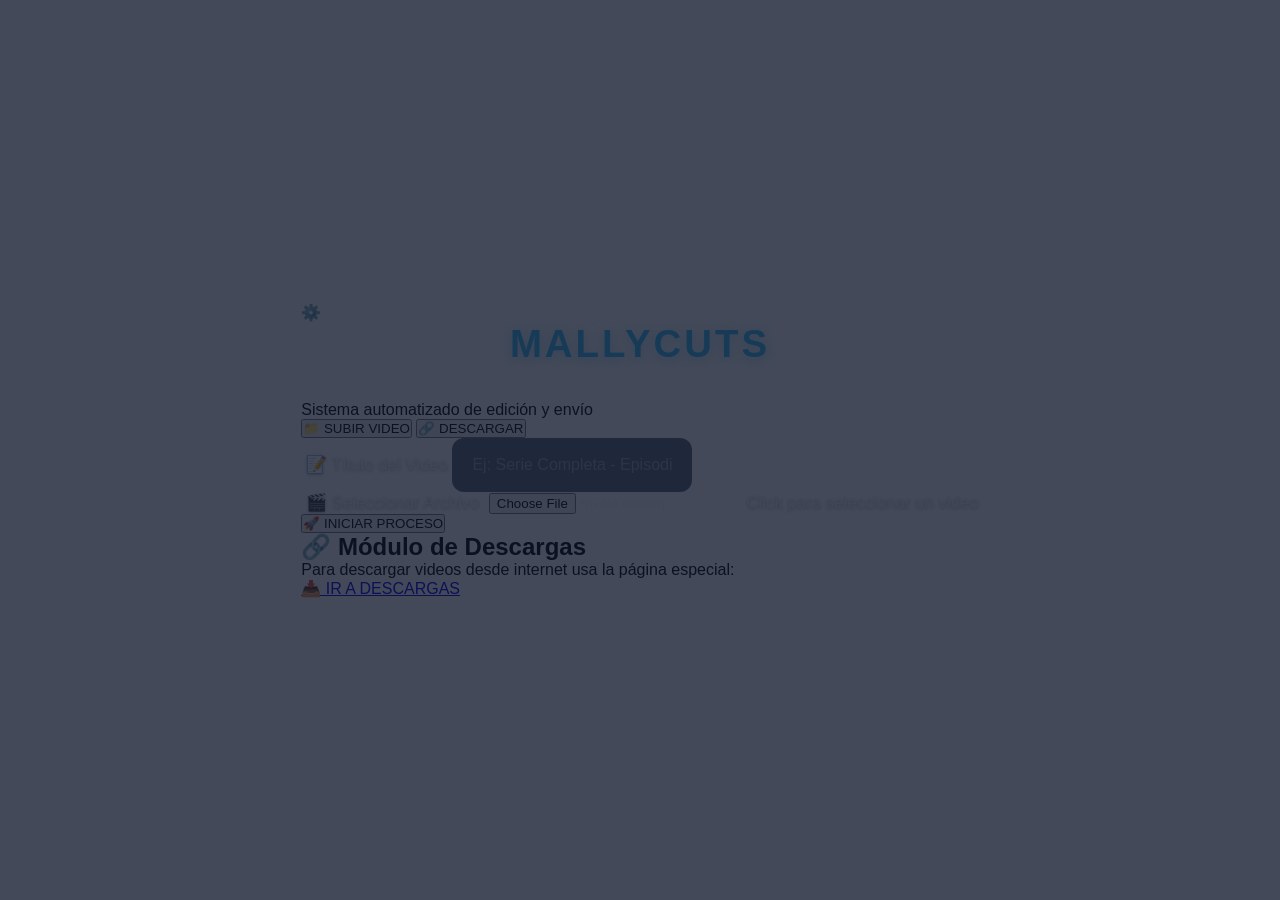
==== commit 74b9ed48: "Actualizar index.html" ====
--- a/public/index.html
+++ b/public/index.html
@@ -9,42 +9,50 @@
 <body>
     <div class="container">
         <header>
-            <h1>⚙️ MALLYCUTS</h1>
-            <p>Sistema automatizado de edición</p>
+            <div class="logo">⚙️</div>
+            <h1>MALLYCUTS</h1>
+            <p>Sistema automatizado de edición y envío</p>
         </header>
 
-        <div class="opciones-panel">
-            <button id="btnArchivo" class="boton-opcion activo">📁 SUBIR VIDEO</button>
-            <button id="btnEnlace" class="boton-opcion">🔗 DESCARGAR</button>
+        <div class="tabs">
+            <button id="btnArchivo" class="tab-btn active">
+                📁 SUBIR VIDEO
+            </button>
+            <button id="btnEnlace" class="tab-btn">
+                🔗 DESCARGAR
+            </button>
         </div>
 
         <main>
             <!-- SECCIÓN SUBIR ARCHIVO -->
-            <div id="seccionArchivo" class="seccion">
-                <form id="formularioArchivo">
-                    <div class="input-group">
+            <div id="seccionArchivo" class="tab-content active">
+                <form id="formularioArchivo" enctype="multipart/form-data">
+                    
+                    <div class="form-group">
                         <label for="titulo">📝 Título del Video</label>
-                        <input type="text" id="titulo" name="titulo" placeholder="Ej: Serie Completa" required>
+                        <input type="text" id="titulo" name="titulo" placeholder="Ej: Serie Completa - Episodio 1" required>
                     </div>
 
-                    <div class="input-group">
-                        <label for="video">🎬 Seleccionar Archivo</label>
-                        <div class="file-input">
+                    <div class="form-group">
+                        <label>🎬 Seleccionar Archivo</label>
+                        <label class="file-upload">
                             <input type="file" id="video" name="archivo_video" accept="video/*" required>
-                            <span id="file-label">Ningún archivo seleccionado</span>
-                        </div>
+                            <span id="file-text">Click para seleccionar un video</span>
+                        </label>
                     </div>
 
-                    <button type="submit" class="btn-procesar">🚀 INICIAR PROCESO</button>
+                    <button type="submit" class="btn-submit">
+                        🚀 INICIAR PROCESO
+                    </button>
                 </form>
             </div>
 
-            <!-- SECCIÓN DESCARGA (REDIRIJE) -->
-            <div id="seccionEnlace" class="seccion" style="display: none;">
+            <!-- SECCIÓN DESCARGA -->
+            <div id="seccionEnlace" class="tab-content">
                 <div class="redirect-card">
                     <h2>🔗 Módulo de Descargas</h2>
-                    <p>Ve a la página especial para gestionar enlaces:</p>
-                    <a href="/descarga.html" class="btn-ir">📥 IR A DESCARGAS</a>
+                    <p>Para descargar videos desde internet usa la página especial:</p>
+                    <a href="/descarga.html" class="btn-link">📥 IR A DESCARGAS</a>
                 </div>
             </div>
 
